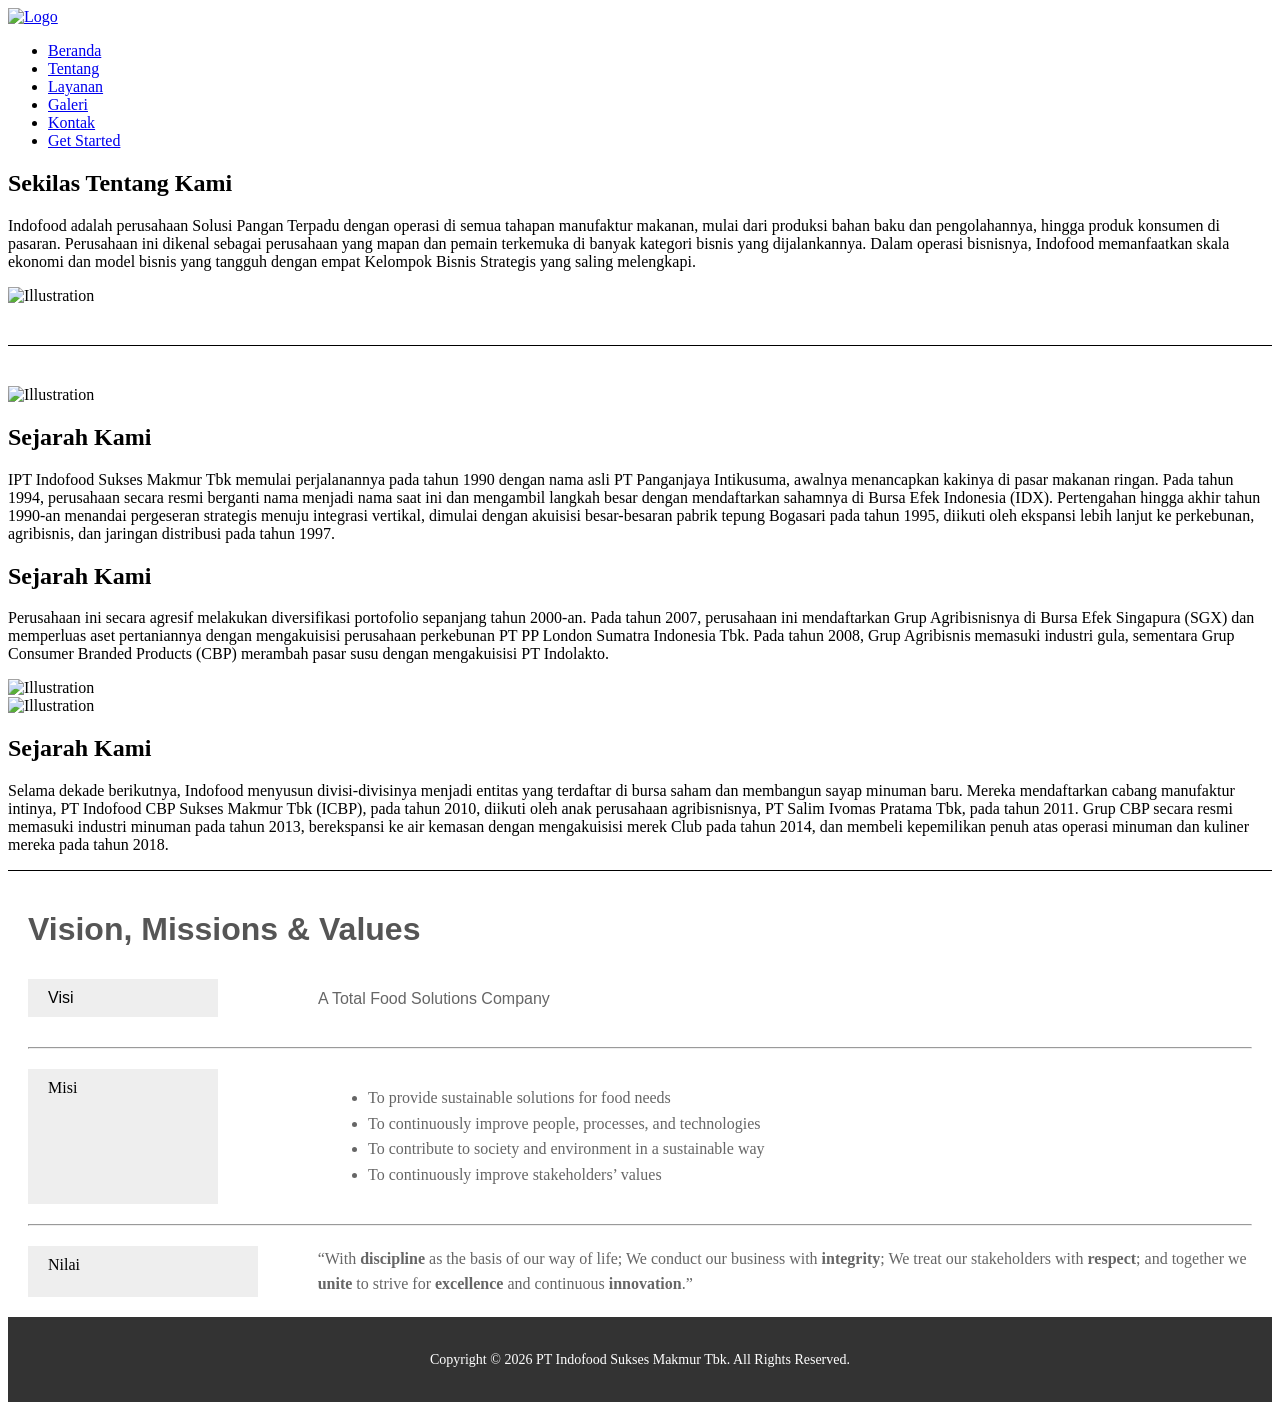
==== about.html @ 911a7c4a "Add files via upload" ====
<!DOCTYPE html>
<html lang="en">
<head>
    <meta charset="UTF-8">
    <meta name="viewport" content="width=device-width, initial-scale=1.0">
    <title>Tentang</title>
    <link rel="stylesheet" href="part2.css">
    <link rel="stylesheet" href="style.css">
    <link rel="stylesheet" href="responsive.css">
</head>
<body>
     <nav class="navbar">
        <div class="logo">
            <a href="index.html">
        <img src="Logo Indofood.png" alt="Logo"></div>
        <ul class="nav-links">
            <li><a href="index.html">Beranda</a></li>
            <li><a href="about.html">Tentang</a></li>
            <li><a href="layanan.html">Layanan</a></li>
            <li><a href="galeri.html">Galeri</a></li>
            <li><a href="kontak.html">Kontak</a></li>
            <li><a href="#" class="btn btn-blue">Get Started</a></li>
        </ul>   
    </nav>
  <section class="hero">
        <div class="hero-content">
            <h1><span>Sekilas Tentang Kami</span></h1>
            <p>Indofood adalah perusahaan Solusi Pangan Terpadu dengan operasi di semua tahapan manufaktur makanan, mulai dari produksi bahan baku dan pengolahannya, hingga produk konsumen di pasaran. Perusahaan ini dikenal sebagai perusahaan yang mapan dan pemain terkemuka di banyak kategori bisnis yang dijalankannya. Dalam operasi bisnisnya, Indofood memanfaatkan skala ekonomi dan model bisnis yang tangguh dengan empat Kelompok Bisnis Strategis yang saling melengkapi.</p> 
        </div> </div>
        <div class="hero-image2">
            <div class="placeholder-art">
               <div class="slideshow-container-2">
                    <img src="Foto Kurir.PNG" alt="Illustration" class="slide2">
            </div>
        </div>
        </div>
    </section>
    <hr style="clear: both; border: none; border-top: 1px solid #000000; margin: 40px 0; width: 100%;">
    <section class="hero"
     class="hero-image2">
            <div class="placeholder-art">
               <div class="slideshow-container-2">
                    <img src="Foto Kurir.PNG" alt="Illustration" class="slide2">
            </div>
        </div>
        <div class="hero-content">
            <h1><span>Sejarah Kami</span></h1>
            <p>IPT Indofood Sukses Makmur Tbk memulai perjalanannya pada tahun 1990 dengan nama asli PT Panganjaya Intikusuma, awalnya menancapkan kakinya di pasar makanan ringan. Pada tahun 1994, perusahaan secara resmi berganti nama menjadi nama saat ini dan mengambil langkah besar dengan mendaftarkan sahamnya di Bursa Efek Indonesia (IDX). Pertengahan hingga akhir tahun 1990-an menandai pergeseran strategis menuju integrasi vertikal, dimulai dengan akuisisi besar-besaran pabrik tepung Bogasari pada tahun 1995, diikuti oleh ekspansi lebih lanjut ke perkebunan, agribisnis, dan jaringan distribusi pada tahun 1997.</p>
        </div>
    </section>  
     <section class="hero">
        <div class="hero-content">
            <h1><span>Sejarah Kami</span></h1>
            <p>Perusahaan ini secara agresif melakukan diversifikasi portofolio sepanjang tahun 2000-an. Pada tahun 2007, perusahaan ini mendaftarkan Grup Agribisnisnya di Bursa Efek Singapura (SGX) dan memperluas aset pertaniannya dengan mengakuisisi perusahaan perkebunan PT PP London Sumatra Indonesia Tbk. Pada tahun 2008, Grup Agribisnis memasuki industri gula, sementara Grup Consumer Branded Products (CBP) merambah pasar susu dengan mengakuisisi PT Indolakto.</p> 
        </div> </div>
        <div class="hero-image2">
            <div class="placeholder-art">
               <div class="slideshow-container-2">
                    <img src="Foto Kurir.PNG" alt="Illustration" class="slide2">
            </div>
        </div>
        </div>
    </section>
    <section class="hero"
     class="hero-image2">
            <div class="placeholder-art">
               <div class="slideshow-container-2">
                    <img src="Foto Kurir.PNG" alt="Illustration" class="slide2">
            </div>
        </div>
        <div class="hero-content">
            <h1><span>Sejarah Kami</span></h1>
            <p>Selama dekade berikutnya, Indofood menyusun divisi-divisinya menjadi entitas yang terdaftar di bursa saham dan membangun sayap minuman baru. Mereka mendaftarkan cabang manufaktur intinya, PT Indofood CBP Sukses Makmur Tbk (ICBP), pada tahun 2010, diikuti oleh anak perusahaan agribisnisnya, PT Salim Ivomas Pratama Tbk, pada tahun 2011. Grup CBP secara resmi memasuki industri minuman pada tahun 2013, berekspansi ke air kemasan dengan mengakuisisi merek Club pada tahun 2014, dan membeli kepemilikan penuh atas operasi minuman dan kuliner mereka pada tahun 2018.</p>
        </div>
    </section>  
    <hr style="clear: both; border: none; border-top: 1px solid #000000; margin-top: 1px; margin-bottom: 40px; width: 100%;">
    <div style="width:100%; margin-left: 20px; font-family:Arial;">
    <h1 style="color:#555;">Vision, Missions & Values</h1>
    <div style="display:flex; align-items:center; margin-top:20px;">
        <div style="background:#eee; padding:10px 20px; width:150px;  margin-right:60px;">
            Visi
        </div>
        <div style="color:#666; margin-left: 40px; line-height:1.6;">
        <p>A Total Food Solutions Company</p>
        </div>
    </div>
    </div>
    <hr style="margin:20px;">
    <div style="display:flex;">
        <div style="background:#eee; padding:10px 20px; width:150px; margin-left: 20px; margin-right:20px;">
            Misi
        </div>
        <div>
            <ul style="color:#666; margin-left: 90px; line-height:1.6;">
                <li>To provide sustainable solutions for food needs</li>
                <li>To continuously improve people, processes, and technologies</li>
                <li>To contribute to society and environment in a sustainable way</li>
                <li>To continuously improve stakeholders’ values</li>
            </ul>
        </div>
    </div>
<hr style="margin:20px;">
    <div style="display:flex;">
        <div style="background:#eee; padding:10px 20px; width:260px; margin-left: 20px; margin-right:20px; margin-bottom:20px;">
            Nilai 
        </div>
        <div style="color:#666; line-height:1.6; margin-bottom:20px; margin-left:40px;">
            “With <b>discipline</b> as the basis of our way of life; We conduct our business with 
            <b>integrity</b>; We treat our stakeholders with <b>respect</b>; and together we 
            <b>unite</b> to strive for <b>excellence</b> and continuous <b>innovation</b>.”
        </div>
    </div>
     <footer style="background-color: #333; color: #fff; padding: 20px; text-align: center;">
    <p style="margin-top: 15px; font-size: 14px;">Copyright &copy; 2026 PT Indofood Sukses Makmur Tbk. All Rights Reserved.</p>
</footer>
</body>
</html>
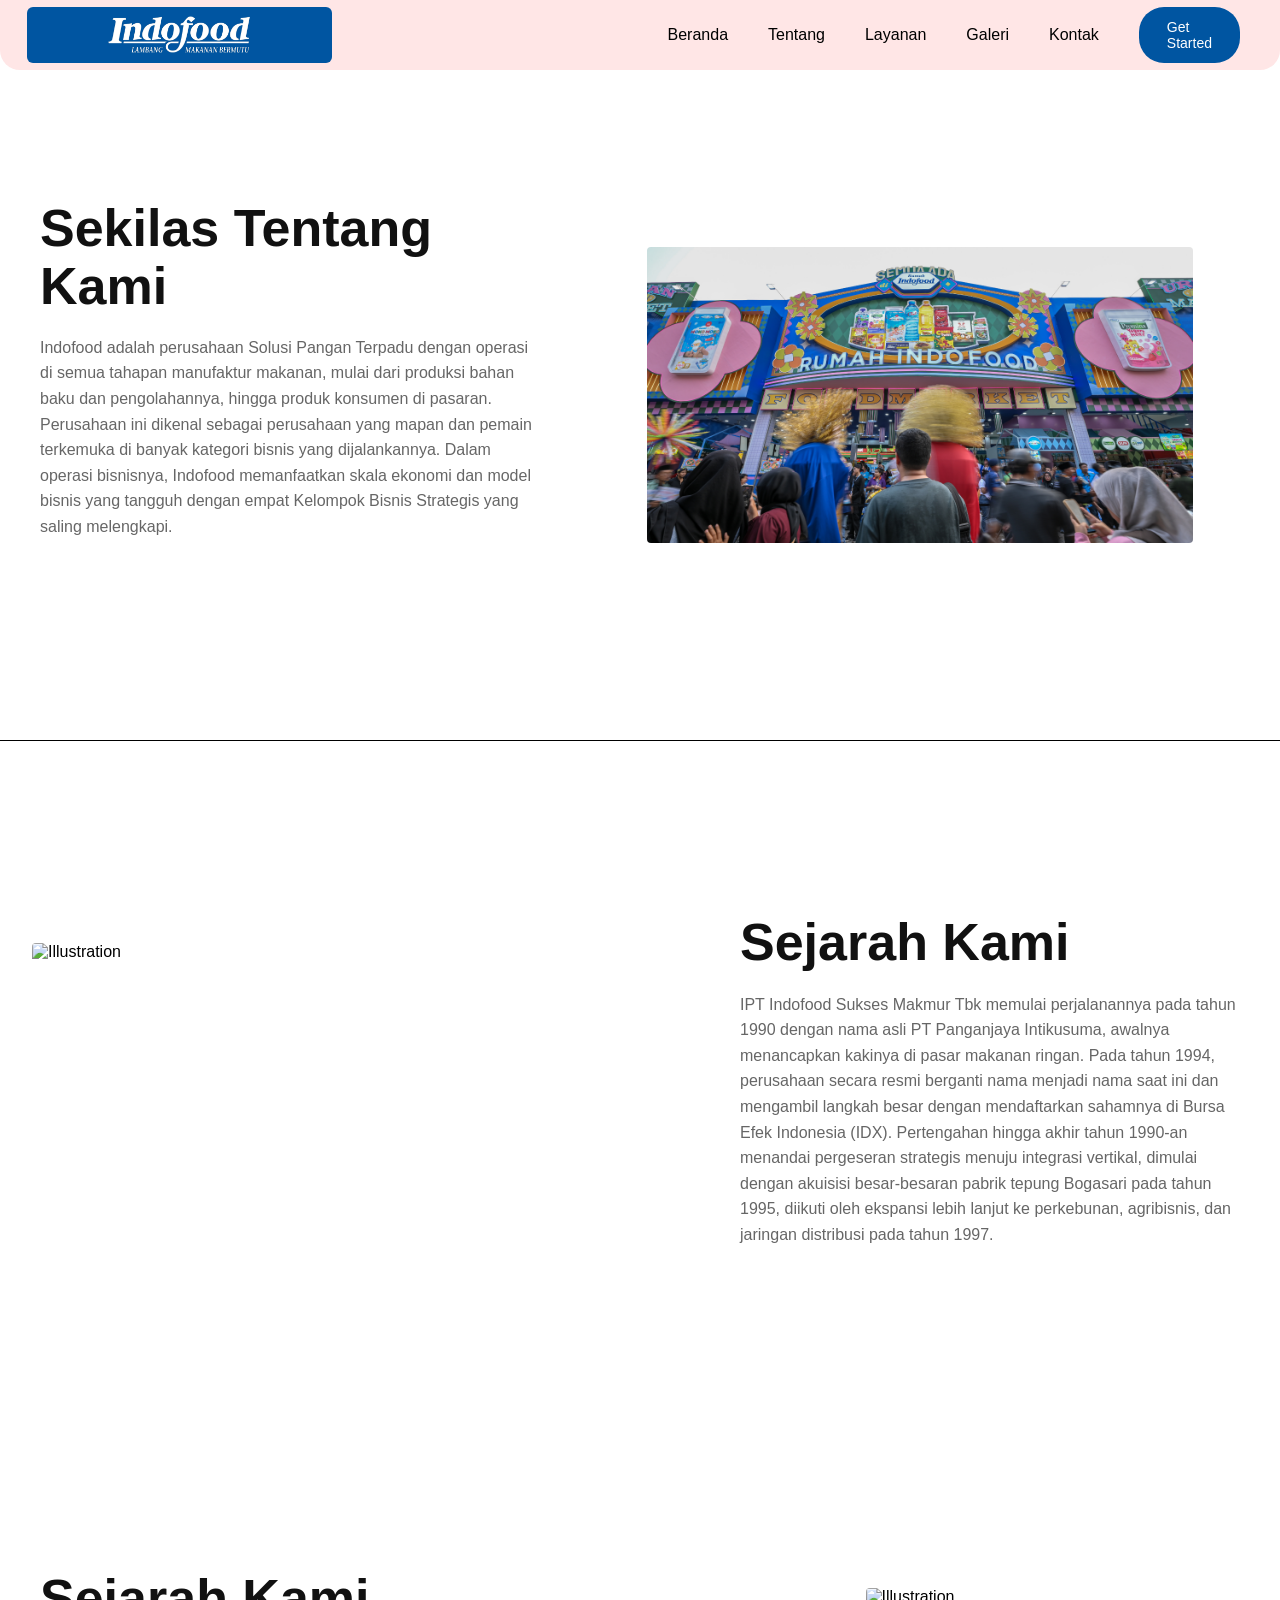
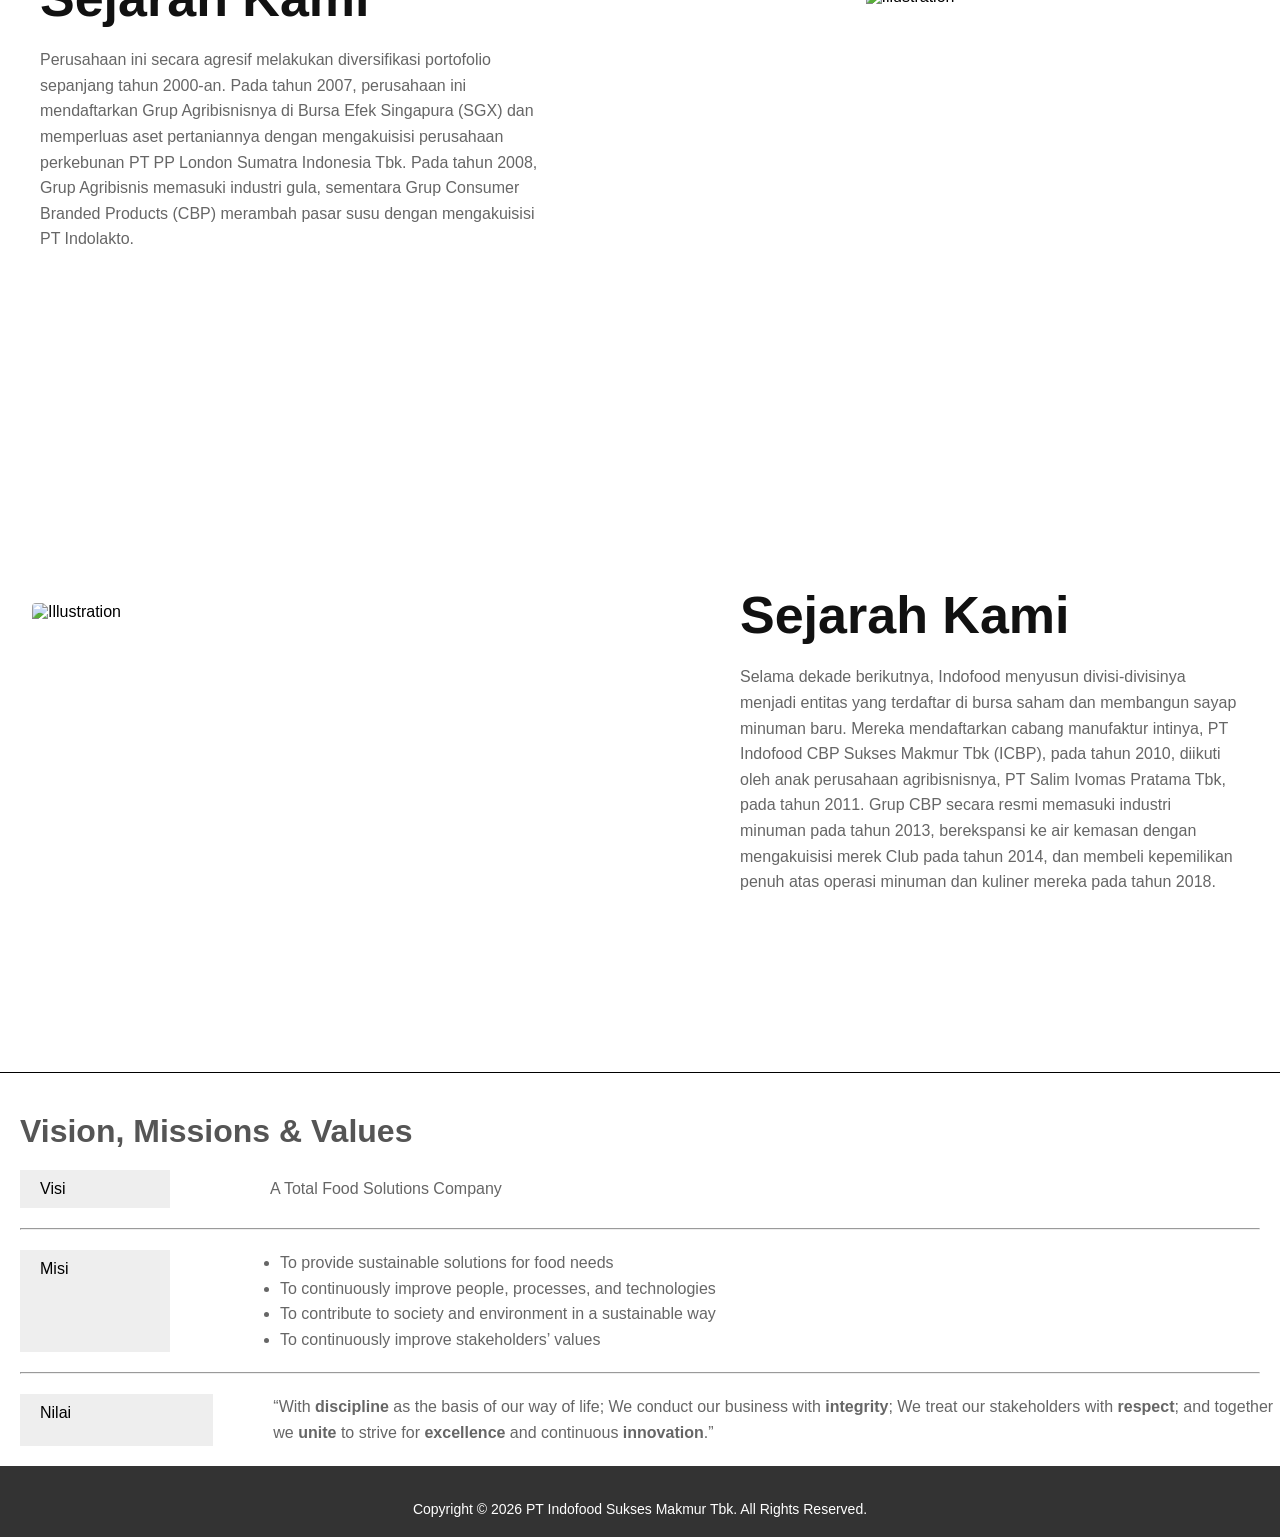
==== commit 71a7e312: "Add files via upload" ====
--- a/about.html
+++ b/about.html
@@ -19,7 +19,7 @@
             <li><a href="layanan.html">Layanan</a></li>
             <li><a href="galeri.html">Galeri</a></li>
             <li><a href="kontak.html">Kontak</a></li>
-            <li><a href="#" class="btn btn-blue">Get Started</a></li>
+            <li><a href="kontak2.html" class="btn btn-blue">Get Started</a></li>
         </ul>   
     </nav>
   <section class="hero">
@@ -30,7 +30,7 @@
         <div class="hero-image2">
             <div class="placeholder-art">
                <div class="slideshow-container-2">
-                    <img src="Foto Kurir.PNG" alt="Illustration" class="slide2">
+                    <img src="Awal.png" alt="Illustration" class="slide2">
             </div>
         </div>
         </div>
@@ -40,7 +40,7 @@
      class="hero-image2">
             <div class="placeholder-art">
                <div class="slideshow-container-2">
-                    <img src="Foto Kurir.PNG" alt="Illustration" class="slide2">
+                    <img src="Penjualan.png" alt="Illustration" class="slide2">
             </div>
         </div>
         <div class="hero-content">
@@ -56,7 +56,7 @@
         <div class="hero-image2">
             <div class="placeholder-art">
                <div class="slideshow-container-2">
-                    <img src="Foto Kurir.PNG" alt="Illustration" class="slide2">
+                    <img src="Karyawan.png" alt="Illustration" class="slide2">
             </div>
         </div>
         </div>
@@ -65,7 +65,7 @@
      class="hero-image2">
             <div class="placeholder-art">
                <div class="slideshow-container-2">
-                    <img src="Foto Kurir.PNG" alt="Illustration" class="slide2">
+                    <img src="Gedung.png" alt="Illustration" class="slide2">
             </div>
         </div>
         <div class="hero-content">
--- a/part2.css
+++ b/part2.css
@@ -0,0 +1,115 @@
+.hero-image2 {
+    flex: 1;
+    display: flex;
+    justify-content: center;
+    position: relative;
+    margin-top: 30px; 
+    margin-right: 20px; 
+}
+.slideshow-container-2 {
+    width: 100%;        
+    max-width: 700px;     
+    height: 400px;        
+    margin-top: 30px;     
+    margin-right: 20px;    
+    padding: 20px;           
+}
+.slide2 {
+    position: relative;
+    top: 0;
+    left: 0;
+    width: 100%;
+    height: 320px;
+    display:block;
+    object-fit: cover;
+    padding: 12px; 
+    border-radius: 16px; 
+}
+.grid-container {
+    display: grid;
+    grid-template-columns: repeat(3, 1fr); /* 3 equal columns */
+    gap: 20px;
+    padding: 20px;
+}
+
+.grid-item {
+    background-color: #fff;
+    border: 1px solid #ddd;
+    border-radius: 8px;
+    overflow: hidden; /* Keeps image corners rounded if the item has border-radius */
+    padding: 15px;
+}
+
+/* This targets your images and forces them to behave */
+.grid-img {
+    width: 100%;         /* Forces the image to fill the width of the grid box */
+    height: 200px;       /* Set a fixed height so all your images look uniform */
+    object-fit: cover;   /* Crops the image perfectly so it doesn't look squished or stretched */
+    display: block;
+    border-radius: 6px;  /* Optional: rounds the image corners slightly */
+}
+.grid-item h3 {
+    margin-top: 10px;
+    font-size: 18px;
+    color: #333;
+}
+.grid-item p {
+    font-size: 14px;
+    color: #666;
+    line-height: 1.5;
+}
+/* percobaan */
+/* Container holding the image and floating buttons */
+.slideshow-container-3 {
+    position: relative;
+    width: 100%;
+    max-width: 800px;       /* Adjust this to match your desired image slider width */
+    height: 400px;          /* FORCE a height so the browser leaves room for the image */
+    margin: 0 auto 40px auto; /* Centers the image slider horizontally and adds a 40px gap above the footer */
+    overflow: hidden;
+    border-radius: 16px;
+}
+
+/* Hide all images by default */
+.slide3 {
+    display: none;
+    width: 100%;
+    height: 100%;
+    object-fit: cover;
+}
+
+/* Only show the image that has the active class */
+.slide3.active {
+    display: block;
+}
+
+/* Base button styling for both side arrows */
+.slider-btn {
+    position: absolute;
+    top: 50%;
+    transform: translateY(-50%); /* Centers the buttons vertically perfectly */
+    background-color: rgba(0, 0, 0, 0.5); /* Semi-transparent dark background */
+    color: white;
+    border: none;
+    font-size: 24px;
+    padding: 12px 16px;
+    cursor: pointer;
+    border-radius: 8px;
+    transition: background-color 0.3s ease;
+    z-index: 10; /* Ensures buttons sit above the images */
+}
+
+/* Hover effect to make buttons darker */
+.slider-btn:hover {
+    background-color: rgba(0, 0, 0, 0.8);
+}
+
+/* Pin the previous button to the left edge */
+.prev-btn {
+    left: 15px;
+}
+
+/* Pin the next button to the right edge */
+.next-btn {
+    right: 15px;
+}
--- a/style.css
+++ b/style.css
@@ -0,0 +1,400 @@
+/* --- 1. The Clean Global Reset --- */
+html, body {
+    margin: 0;
+    padding: 0;
+    width: 100%;
+    font-family: neo-grotesk, sans-serif;
+    overflow-x: hidden; /* Prevents horizontal scrollbars on small screens */
+}
+
+* {
+    box-sizing: border-box;
+    margin: 0;
+    padding: 0;
+}
+
+h1, p, .hero-buttons, .card {
+
+    margin: initial; 
+}
+/* --- Reusable Buttons --- */
+.btn {
+    padding: 12px 28px;
+    border-radius: 25px;
+    font-weight: bold;
+    font-size: 14px;
+    transition: 0.3s;
+    display: inline-block;
+}
+
+.btn-blue {
+    background-color: #0055A1;
+    color: white !important;
+    text-decoration: none;
+}
+
+.btn-blue:hover {
+    background-color: #0055A1;
+}
+
+.btn-outline {
+    border: 2px solid #ccc;
+    color: #555;
+    margin-left: 15px;
+    text-decoration: none;
+}
+
+.btn-outline:hover {
+    background-color: #eee;
+}
+
+/* --- 1. Navbar Styles --- */
+.navbar {
+    display: flex;
+    justify-content: space-between;
+    align-items: center; 
+    padding: 20px 20px;
+    background-color: #ffe6e6; 
+    border-radius: 0 0 20px 20px;   
+    width: 100%;
+    height: 70px;
+}
+
+.logo {
+    height: 70px;   
+    width: 100%;     
+    display: flex; 
+ 
+}
+.logo a {
+    display: flex;
+    align-items: center;
+    text-decoration: none;
+    border-radius: 50%;
+    padding: 5px;
+}
+.logo img {
+    height: 100%;
+    width: auto;
+    border-radius: 8px;
+    padding: 2px;
+    object-fit: cover;
+}
+.nav-links {
+    display: flex;
+    list-style: none;   
+    align-items: center;
+}
+
+.nav-links li {
+    margin: 0 20px;
+}
+
+.nav-links a {
+    color: #000000;
+    font-weight: 500;
+    text-decoration: none;
+}
+
+.nav-links a:hover {
+    color: #0046ff;
+}
+
+/* --- 2. Hero Section Styles --- */
+.hero {
+    display: flex;
+    align-items: center;
+    justify-content: space-between;
+    padding: 60px 0;
+    min-height: 70vh;
+}
+
+.hero-content {
+    flex: 1;
+    max-width: 500px;
+    margin-left: 40px;
+    margin-right: 40px;
+}
+
+.hero-content h1 {
+    font-size: 52px;
+    font-weight: 800;
+    line-height: 1.1;
+    color: #111;
+    margin-bottom: 20px;
+}
+
+.hero-content p {
+    color: #666;
+    font-size: 16px;
+    line-height: 1.6;
+    margin-bottom: 30px;
+}
+
+.hero-image {
+    flex: 1;
+    display: flex;
+    justify-content: center;
+    position: relative;
+    margin-top: 30px; /* Adds space above the image if you want to push it down */
+    margin-right: 20px; /* Adds space to the right of the image if you want to pull it left */    
+    transition: transform 1s; /* Smooth hover effect */
+}
+.hero-buttons {
+    display: flex;
+    gap: 15px;
+    /* overflow: hidden;  <-- REMOVE OR DELETE THIS LINE IF IT EXISTS */
+}
+.slideshow-container {
+    width: 100%;          /* Forces the image to responsive-scale to its container */
+    max-width: 500px;     /* CHANGE THIS: Controls the maximum width/size of your image */
+    height: 300px;         /* Keeps the aspect ratio perfect so it doesn't warp */
+    margin-top: 30px;     /* CHANGE THIS: Adds space above the image if you want to push it down */
+    margin-right: 20px;   /* CHANGE THIS: Adds space to the right of the image if you want to pull it left */
+    transition: transform 1s; /* Smooth hover effect */
+    padding: 20px;           /* Ensures no extra space around the image */
+}
+.slide {
+    position: absolute;
+    top: 0;
+    left: 0;
+    width: 100%;
+    height: 300px;
+    opacity: 0;
+    display:block;
+    object-fit: cover; /* Ensures the image covers the container without distortion */
+    padding: 12px; 
+    
+    
+    border-radius: 16px; 
+
+    /* Keep your premium hover transition intact! */
+    transition: transform 0.6s cubic-bezier(0.25, 1, 0.5, 1); 
+    will-change: transform;
+    animation: autoSlide 12s infinite ease-in-out;
+    
+    transition: transform 0.6s cubic-bezier(0.25, 1, 0.5, 1), opacity 0.3s;
+}
+
+.slide:hover {
+    /* 3. INCREASE THE ZOOM SLIGHTLY (1.01 is too small to notice, 1.05 is perfect) */
+    transform: scale(1.05); 
+    cursor: pointer;
+}
+
+/* 3. Staggering the start time for each image so they don't slide at once */
+.slide:nth-child(1) {
+    animation-delay: 0s;
+}
+.slide:nth-child(2) {
+    animation-delay: 4s; /* Starts 4 seconds in */
+}
+.slide:nth-child(3) {
+    animation-delay: 8s; /* Starts 8 seconds in */
+}
+
+/* 4. THE ANIMATION TIMELINE MATH */
+@keyframes autoSlide {
+    0% { 
+        opacity: 0; 
+        pointer-events: none; /* Invisible to mouse */
+    }
+    5% { 
+        opacity: 1; 
+        pointer-events: auto; /* Clickable/Hoverable when visible! */
+    }    
+    33% { 
+        opacity: 1; 
+        pointer-events: auto; 
+    }   
+    38% { 
+        opacity: 0; 
+        pointer-events: none; /* Becomes invisible to mouse again */
+    }   
+    100% { 
+        opacity: 0; 
+        pointer-events: none; 
+    }  
+}
+/* Background blob style for the illustration */
+.circle-gradient {
+    position: absolute;
+    width: 200px;
+    height: 200px;
+    background: linear-gradient(135deg, #2b57ff, #a855f7);
+    border-radius: 50%;
+    z-index: -1;
+    top: -20px;
+    filter: blur(1px);
+}
+
+/* --- 3. Features Cards Styles --- */
+.features {
+    display: flex;
+    justify-content: space-between;
+    gap: 20px;
+    margin-top: -30px; /* Pulls cards up slightly over the layout */
+    padding-bottom: 50px;
+}
+
+.card {
+    background: white;
+    flex: 1;
+    padding: 30px 20px;
+    border-radius: 15px;
+    text-align: center;
+    margin-right: 40px;
+    margin-left: 40px;
+    box-shadow: 0 10px 30px rgba(0, 0, 0, 0.05);
+    transition: transform 0.3s;
+}
+
+.card:hover {
+    transform: translateY(-5px);    
+}
+
+.card img {
+    width: 100px;
+    height: 80px;
+    margin-bottom: 15px;
+}
+
+.card h3 {
+    font-size: 16px;
+    color: #222;
+    font-weight: 600;
+}
+/* 1. The wrapper container */
+.interactive-trigger {
+    display: inline-block;
+    position: relative; /* <-- MAKE SURE THIS IS HERE! */
+    visibility: visible !important;
+    overflow: visible !important;
+}
+/* 2. Style your floating card (Hidden by default) */
+.hover-card {
+    position: absolute;
+    top: 100%; 
+    left: 50%;
+    transform: translateX(-50%) translateY(15px); 
+    
+    width: 280px;
+    background: white;
+    padding: 20px;
+    border-radius: 12px;
+    box-shadow: 0 10px 30px rgba(0, 0, 0, 0.15);
+    text-align: center;
+    
+    opacity: 0;
+    pointer-events: none; 
+    
+    transition: opacity 0.4s ease, transform 0.4s cubic-bezier(0.25, 1, 0.5, 1);
+    z-index: 99; 
+}
+.hover-card.icon { font-size: 30px; margin-bottom: 8px; }
+.hover-card h3 { font-size: 16px; color: #222; margin-bottom: 5px; }
+.hover-card p { font-size: 13px; color: #666; line-height: 1.4; }
+
+.interactive-trigger:hover .hover-card {
+    opacity: 1;
+    pointer-events: auto;
+    transform: translateX(-50%) translateY(5px); 
+}
+/* 1. Prepare the main card to hold an absolute floating panel */
+.card {
+    position: relative; /* Acts as the anchor boundary */
+    overflow: hidden;   /* Keeps the hidden panel from showing outside the rounded corners */
+    
+    background: white;
+    flex: 1;
+    padding: 30px 20px;
+    border-radius: 15px;
+    text-align: center;
+    margin: 0 10px;
+    box-shadow: 0 10px 30px rgba(0, 0, 0, 0.05);
+    transition: transform 0.3s ease, box-shadow 0.3s ease;
+}
+
+/* 2. Style the Hidden Hover Panel */
+.card-hover-panel {
+    position: absolute;
+    bottom: 0;
+    left: 0;
+    width: 100%;
+    height: 100%; /* Covers the entire box */
+    background: rgba(255, 255, 255, 0.98); /* Clean white background */
+    padding: 25px 20px;
+    
+    display: flex;
+    flex-direction: column;
+    justify-content: center;
+    align-items: center;
+    gap: 10px;
+    
+    /* Hide it completely by default and push it down slightly */
+    opacity: 0;
+    transform: translateY(20px);
+    pointer-events: none;
+    
+    /* Smooth transition slide */
+    transition: opacity 0.3s ease, transform 0.4s cubic-bezier(0.25, 1, 0.5, 1);
+}
+
+/* 3. Panel Typography Styles */
+.card-hover-panel h4 { font-size: 16px; color: #0055A1; font-weight: 600; }
+.card-hover-panel p { font-size: 13px; color: #666; line-height: 1.4; }
+.card-link { font-size: 13px; color: #0055A1; font-weight: 600; text-decoration: none; }
+
+/* 4. THE HOVER TRIGGER: Slide up and reveal the details! */
+.card:hover .card-hover-panel {
+    opacity: 1;
+    transform: translateY(0); /* Snaps perfectly over the original image */
+    pointer-events: auto;
+}
+
+/* Optional: Make the outer box pop slightly on hover too */
+.card:hover {
+    transform: translateY(-5px);
+    box-shadow: 0 15px 35px rgba(0, 0, 0, 0.1);
+}
+.card-hover-panel {
+    position: absolute;
+    bottom: 0;
+    left: 0;
+    width: 100%;
+    height: 100%; /* Covers the entire box */
+    background: rgba(255, 255, 255, 0.98); /* Clean white background */
+    padding: 25px 20px;
+    
+    display: flex;
+    flex-direction: column;
+    justify-content: center;
+    align-items: center;
+    gap: 10px;
+    
+    /* Hide it completely by default and push it down slightly */
+    opacity: 0;
+    transform: translateY(20px);
+    pointer-events: none;
+    
+    /* Smooth transition slide */
+    transition: opacity 0.3s ease, transform 0.4s cubic-bezier(0.25, 1, 0.5, 1);
+}
+
+/* 3. Panel Typography Styles */
+.card-hover-panel h4 { font-size: 16px; color: #0055A1; font-weight: 600; }
+.card-hover-panel p { font-size: 13px; color: #666; line-height: 1.4; }
+.card-link { font-size: 13px; color: #0055A1; font-weight: 600; text-decoration: none; }
+
+/* 4. THE HOVER TRIGGER: Slide up and reveal the details! */
+.card:hover .card-hover-panel {
+    opacity: 1;
+    transform: translateY(0); /* Snaps perfectly over the original image */
+    pointer-events: auto;
+}
+
+/* Optional: Make the outer box pop slightly on hover too */
+.card:hover {
+    transform: translateY(-5px);
+    box-shadow: 0 15px 35px rgba(0, 0, 0, 0.1);
+}
--- a/responsive.css
+++ b/responsive.css
@@ -0,0 +1,39 @@
+/* ==========================================================================
+   1. TABLET LAYOUT (Screens smaller than 1024px wide)
+   ========================================================================== */
+@media (max-width: 1024px) {
+    /* Shrink huge desktop padding so content doesn't get squeezed */
+    .hero {
+        padding: 60px 5%;
+    }
+    
+    /* Make your main 4 cards drop into a comfortable 2x2 grid matrix */
+    .card-container {
+        display: grid;
+        grid-template-columns: repeat(2, 1fr);
+        gap: 20px;
+    }
+}
+
+/* ==========================================================================
+   2. MOBILE PHONE LAYOUT (Screens smaller than 768px wide)
+   ========================================================================== */
+@media (max-width: 768px) {
+    /* Stack your hero buttons vertically if they run out of horizontal space */
+    .hero-buttons {
+        display: flex;
+        flex-direction: column;
+        width: 100%;
+        gap: 15px;
+    }
+    
+    /* Force your cards into a single, vertical column so users can just scroll down */
+    .card-container {
+        grid-template-columns: 1fr;
+    }
+    
+    /* Slightly decrease font sizes so headings don't wrap awkwardly */
+    h1 {
+        font-size: 28px;
+    }
+}
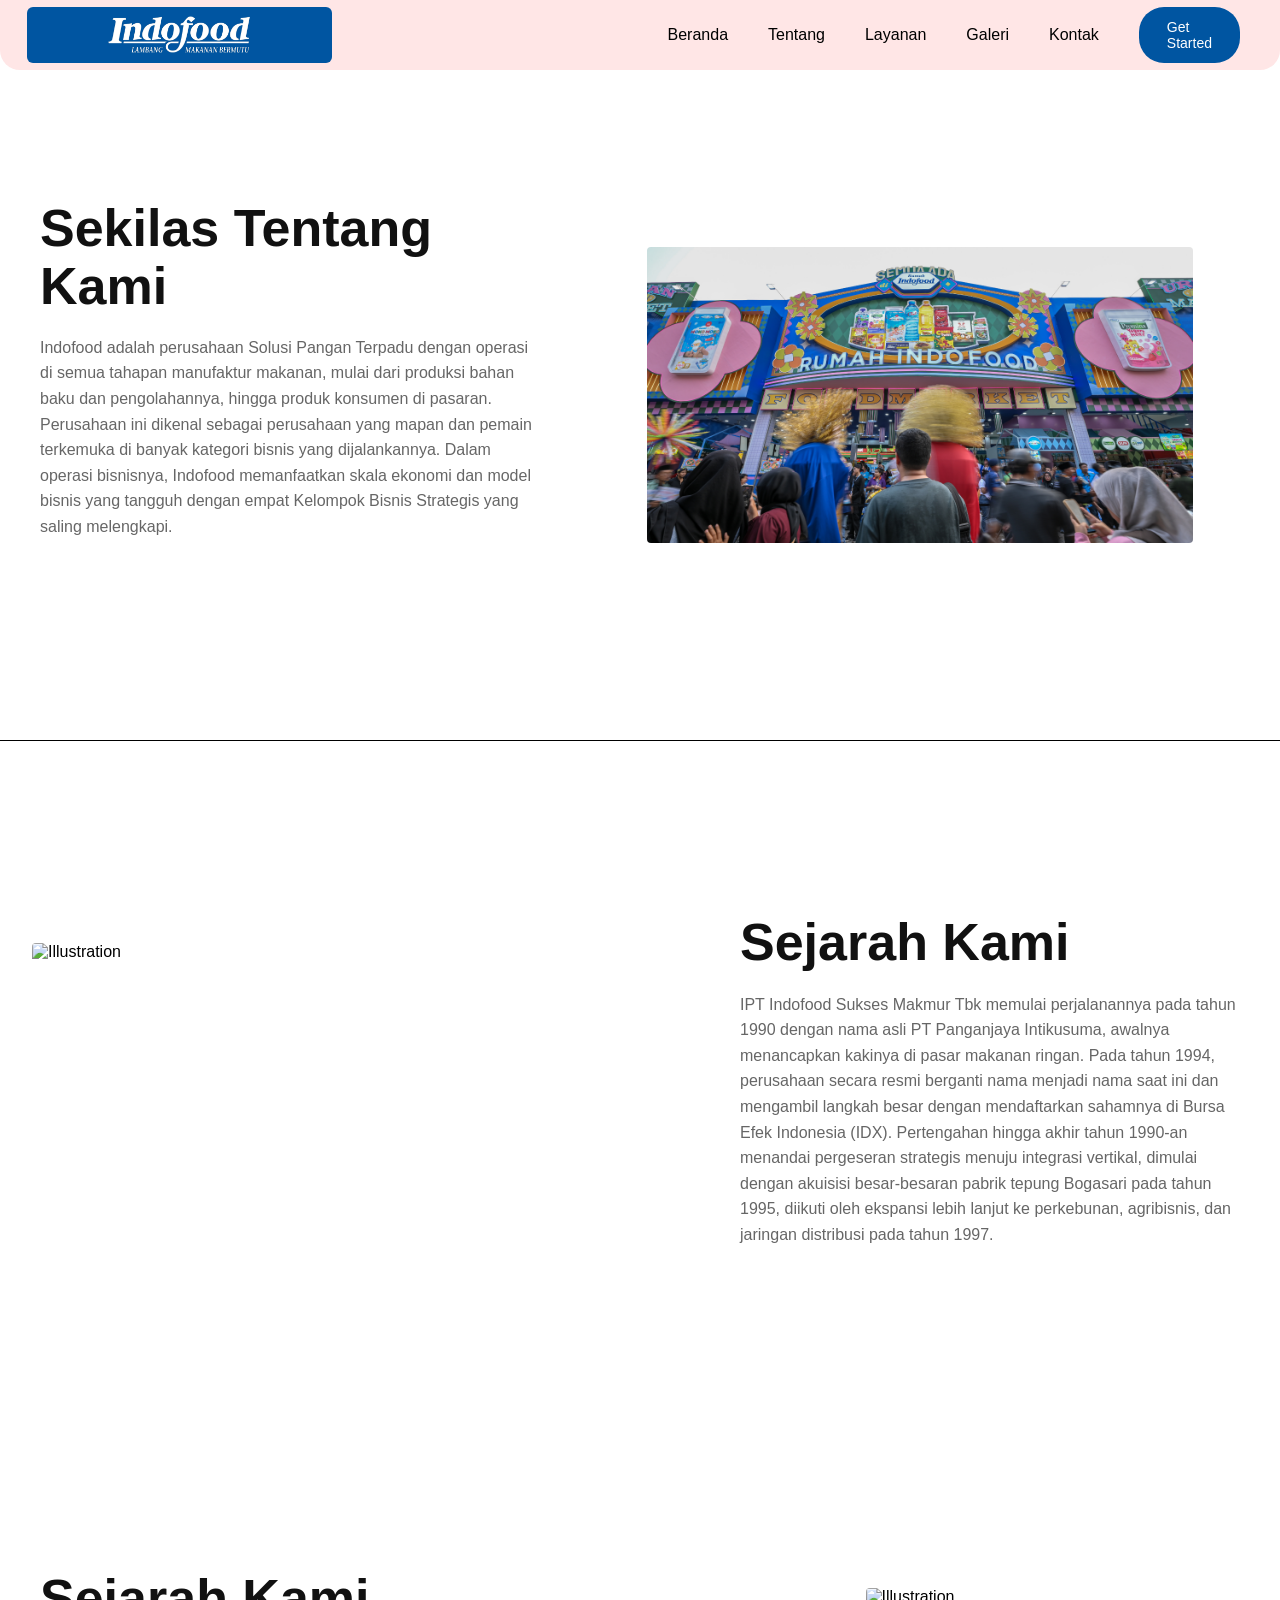
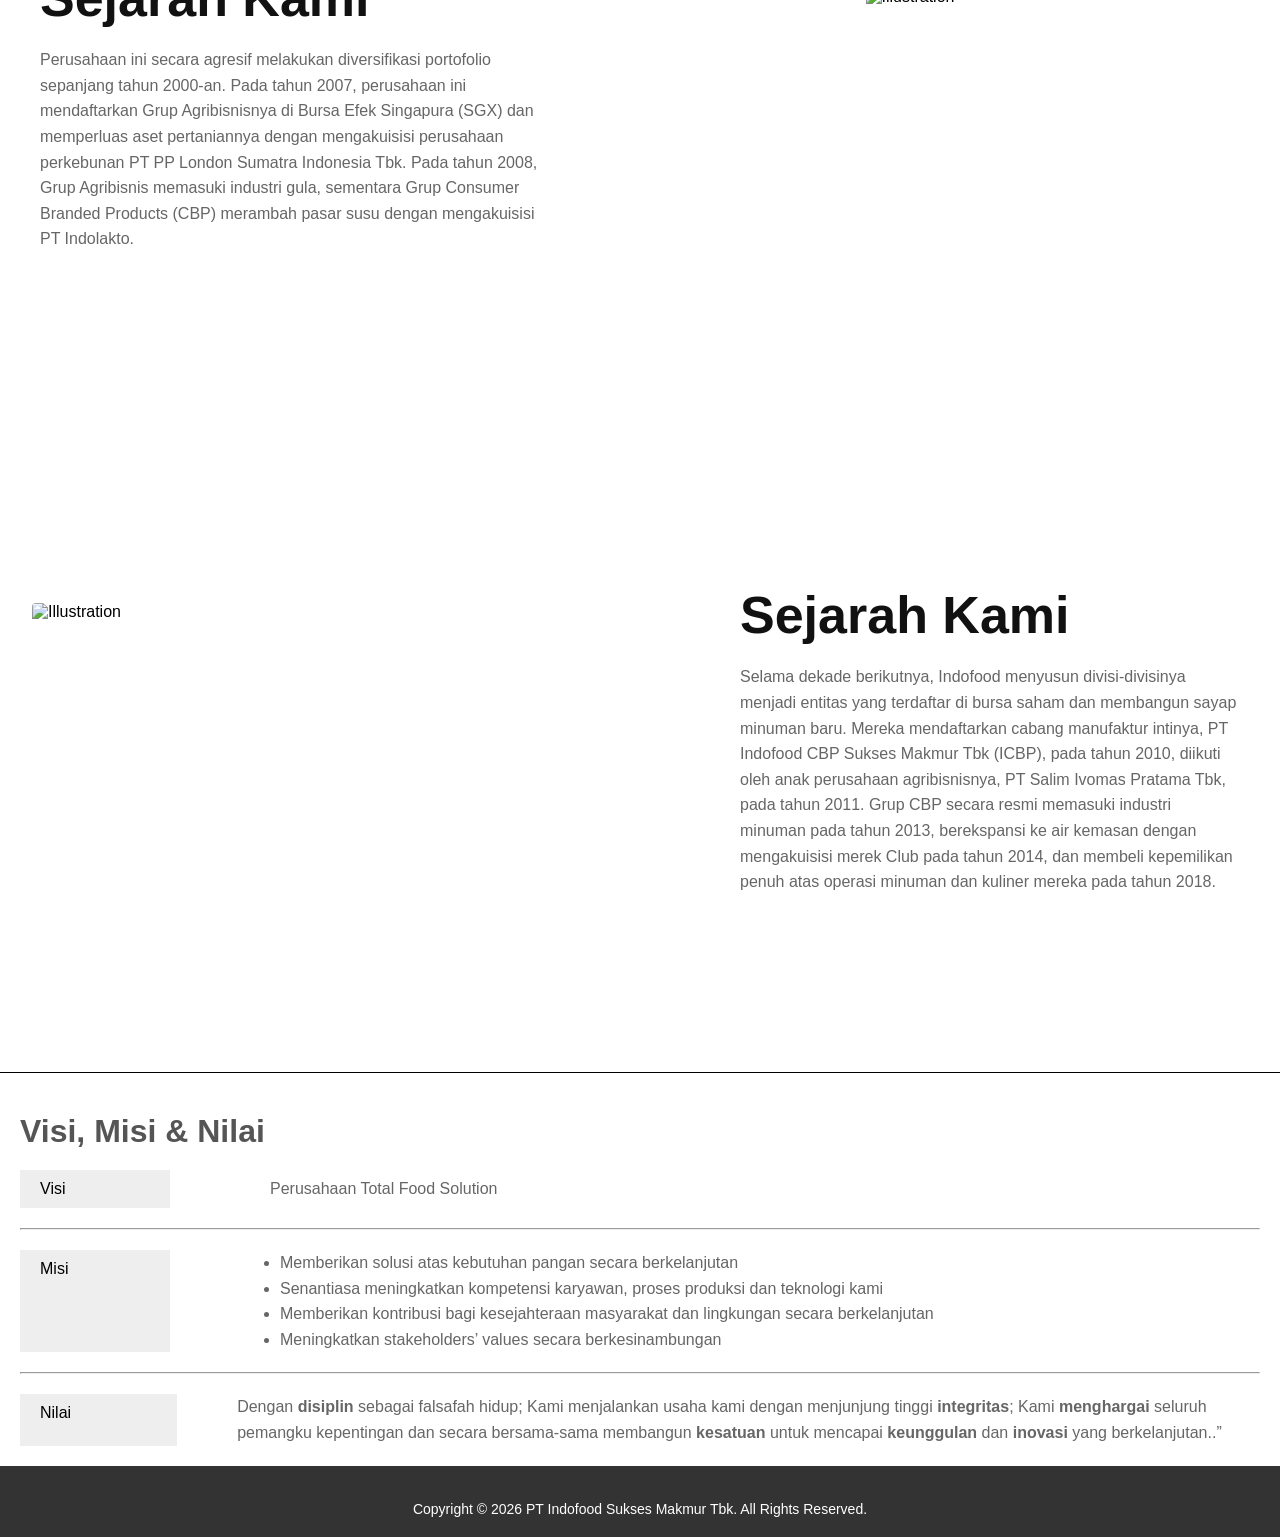
==== commit d12f88ad: "Update about.html" ====
--- a/about.html
+++ b/about.html
@@ -6,7 +6,7 @@
     <title>Tentang</title>
     <link rel="stylesheet" href="part2.css">
     <link rel="stylesheet" href="style.css">
-    <link rel="stylesheet" href="responsive.css">
+    <link rel="stylesheet" href="responsive.css?v=1">
 </head>
 <body>
      <nav class="navbar">
@@ -75,13 +75,13 @@
     </section>  
     <hr style="clear: both; border: none; border-top: 1px solid #000000; margin-top: 1px; margin-bottom: 40px; width: 100%;">
     <div style="width:100%; margin-left: 20px; font-family:Arial;">
-    <h1 style="color:#555;">Vision, Missions & Values</h1>
+    <h1 style="color:#555;">Visi, Misi & Nilai</h1>
     <div style="display:flex; align-items:center; margin-top:20px;">
         <div style="background:#eee; padding:10px 20px; width:150px;  margin-right:60px;">
             Visi
         </div>
         <div style="color:#666; margin-left: 40px; line-height:1.6;">
-        <p>A Total Food Solutions Company</p>
+        <p>Perusahaan Total Food Solution</p>
         </div>
     </div>
     </div>
@@ -92,10 +92,10 @@
         </div>
         <div>
             <ul style="color:#666; margin-left: 90px; line-height:1.6;">
-                <li>To provide sustainable solutions for food needs</li>
-                <li>To continuously improve people, processes, and technologies</li>
-                <li>To contribute to society and environment in a sustainable way</li>
-                <li>To continuously improve stakeholders’ values</li>
+                <li>Memberikan solusi atas kebutuhan pangan secara berkelanjutan</li>
+                <li>Senantiasa meningkatkan kompetensi karyawan, proses produksi dan teknologi kami</li>
+                <li>Memberikan kontribusi bagi kesejahteraan masyarakat dan lingkungan secara berkelanjutan</li>
+                <li>Meningkatkan stakeholders’ values secara berkesinambungan</li>
             </ul>
         </div>
     </div>
@@ -105,13 +105,11 @@
             Nilai 
         </div>
         <div style="color:#666; line-height:1.6; margin-bottom:20px; margin-left:40px;">
-            “With <b>discipline</b> as the basis of our way of life; We conduct our business with 
-            <b>integrity</b>; We treat our stakeholders with <b>respect</b>; and together we 
-            <b>unite</b> to strive for <b>excellence</b> and continuous <b>innovation</b>.”
+            Dengan <b>disiplin</b> sebagai falsafah hidup; Kami menjalankan usaha kami dengan menjunjung tinggi <b>integritas</B>; Kami <b>menghargai</b> seluruh pemangku kepentingan dan secara bersama-sama membangun <b>kesatuan</b> untuk mencapai <b>keunggulan</b> dan <b>inovasi</b> yang berkelanjutan..”
         </div>
     </div>
      <footer style="background-color: #333; color: #fff; padding: 20px; text-align: center;">
     <p style="margin-top: 15px; font-size: 14px;">Copyright &copy; 2026 PT Indofood Sukses Makmur Tbk. All Rights Reserved.</p>
 </footer>
 </body>
-</html>+</html>
--- a/responsive.css
+++ b/responsive.css
@@ -1,39 +1,150 @@
 /* ==========================================================================
-   1. TABLET LAYOUT (Screens smaller than 1024px wide)
+   TATA LETAK MOBILE & TABLET (Maksimal Lebar 768px)
    ========================================================================== */
-@media (max-width: 1024px) {
-    /* Shrink huge desktop padding so content doesn't get squeezed */
+@media (max-width: 768px) {
+    /* --- Navbar Mobile (Mencegah teks menu meluap keluar layar) --- */
+    .navbar {
+        height: auto !important;
+        flex-direction: column !important; /* Menumpuk logo di atas dan menu di bawah */
+        padding: 15px 10px !important;
+        border-radius: 0 0 15px 15px !important;
+    }
+
+    .logo {
+        justify-content: center !important;
+        height: 45px !important;
+        margin-bottom: 12px !important;
+        width: auto !important;
+    }
+
+    .nav-links {
+        justify-content: center !important;
+        gap: 10px !important;
+        flex-wrap: wrap !important; /* Memaksa link turun otomatis jika layar sempit */
+        width: 100% !important;
+    }
+
+    .nav-links li {
+        margin: 4px 6px !important;
+    }
+
+    .nav-links a {
+        font-size: 14px !important;
+    }
+
+    .btn {
+        padding: 8px 16px !important;
+        font-size: 13px !important;
+    }
+
+    /* --- Hero Section Mobile --- */
     .hero {
-        padding: 60px 5%;
+        flex-direction: column !important;
+        text-align: center !important;
+        padding: 40px 20px !important;
+        min-height: auto !important;
+    }
+
+    .hero-content {
+        max-width: 100% !important;
+        margin: 0 0 30px 0 !important;
+    }
+
+    .hero-content h1 {
+        font-size: 30px !important; /* Pas untuk ukuran lebar 509px */
+        line-height: 1.2 !important;
+        word-wrap: break-word !important;
+    }
+
+    .hero-content p {
+        font-size: 14px !important;
+        padding: 0 !important;
+    }
+
+    .hero-buttons {
+        justify-content: center !important;
+    }
+
+    .hero-image, .hero-image2 {
+        margin: 20px 0 0 0 !important;
+        width: 100% !important;
+    }
+
+    .slideshow-container, .slideshow-container-2, .slideshow-container-3 {
+        height: 250px !important;
+        margin: 0 auto !important;
+    }
+
+    /* --- Kartu Fitur Menjadi Satu Kolom Penuh --- */
+    .features {
+        flex-direction: column !important;
+        align-items: center !important;
+        gap: 20px !important;
+        margin-top: 30px !important;
+        padding: 0 20px !important;
+    }
+
+    .card {
+        width: 100% !important;
+        max-width: 360px !important;
+        margin: 0 auto !important;
+    }
+
+    /* --- Grid Layanan Menjadi Satu Kolom Penuh --- */
+    .grid-container {
+        grid-template-columns: 1fr !important;
+        padding: 10px !important;
     }
     
-    /* Make your main 4 cards drop into a comfortable 2x2 grid matrix */
-    .card-container {
-        display: grid;
-        grid-template-columns: repeat(2, 1fr);
-        gap: 20px;
+    .grid-img {
+        height: 180px !important;
+    }
+
+    /* --- Pembersihan Elemen Kontak & Halaman Tentang --- */
+    .contact-container {
+        flex-direction: column !important;
+        gap: 30px !important;
+    }
+
+    div[style*="display:flex"], div[style*="display: flex"] {
+        flex-direction: column !important;
+        align-items: center !important;
+    }
+
+    div[style*="width:150px"], div[style*="width:260px"] {
+        width: 100% !important;
+        margin: 0 0 10px 0 !important;
+        text-align: center !important;
+    }
+
+    ul[style*="margin-left: 90px"], div[style*="margin-left:40px"], div[style*="margin-left: 20px"] {
+        margin-left: 0 !important;
+        text-align: center !important;
+       
+        padding: 0 !important;
     }
 }
-
 /* ==========================================================================
-   2. MOBILE PHONE LAYOUT (Screens smaller than 768px wide)
+   TATA LETAK LAPTOP KECIL / MEDIUM (Lebar 769px sampai 1200px)
    ========================================================================== */
-@media (max-width: 768px) {
-    /* Stack your hero buttons vertically if they run out of horizontal space */
-    .hero-buttons {
-        display: flex;
-        flex-direction: column;
-        width: 100%;
-        gap: 15px;
+@media (min-width: 769px) and (max-width: 1200px) {
+    .navbar {
+        padding: 15px 30px !important; /* Memberikan ruang ekstra di sisi samping */
     }
     
-    /* Force your cards into a single, vertical column so users can just scroll down */
-    .card-container {
-        grid-template-columns: 1fr;
+    .nav-links li {
+        margin: 0 12px !important; /* Merapatkan jarak antar menu agar pas di laptop kecil */
     }
     
-    /* Slightly decrease font sizes so headings don't wrap awkwardly */
-    h1 {
-        font-size: 28px;
+    .nav-links a {
+        font-size: 14px !important; /* Sedikit memperkecil teks menu */
     }
-}+
+    .hero-content h1 {
+        font-size: 42px !important; /* Mengurangi font hero desktop agar tidak kebesaran */
+    }
+    
+    .card {
+        margin: 0 15px !important; /* Menyetel margin luar kartu agar seimbang */
+    }
+}
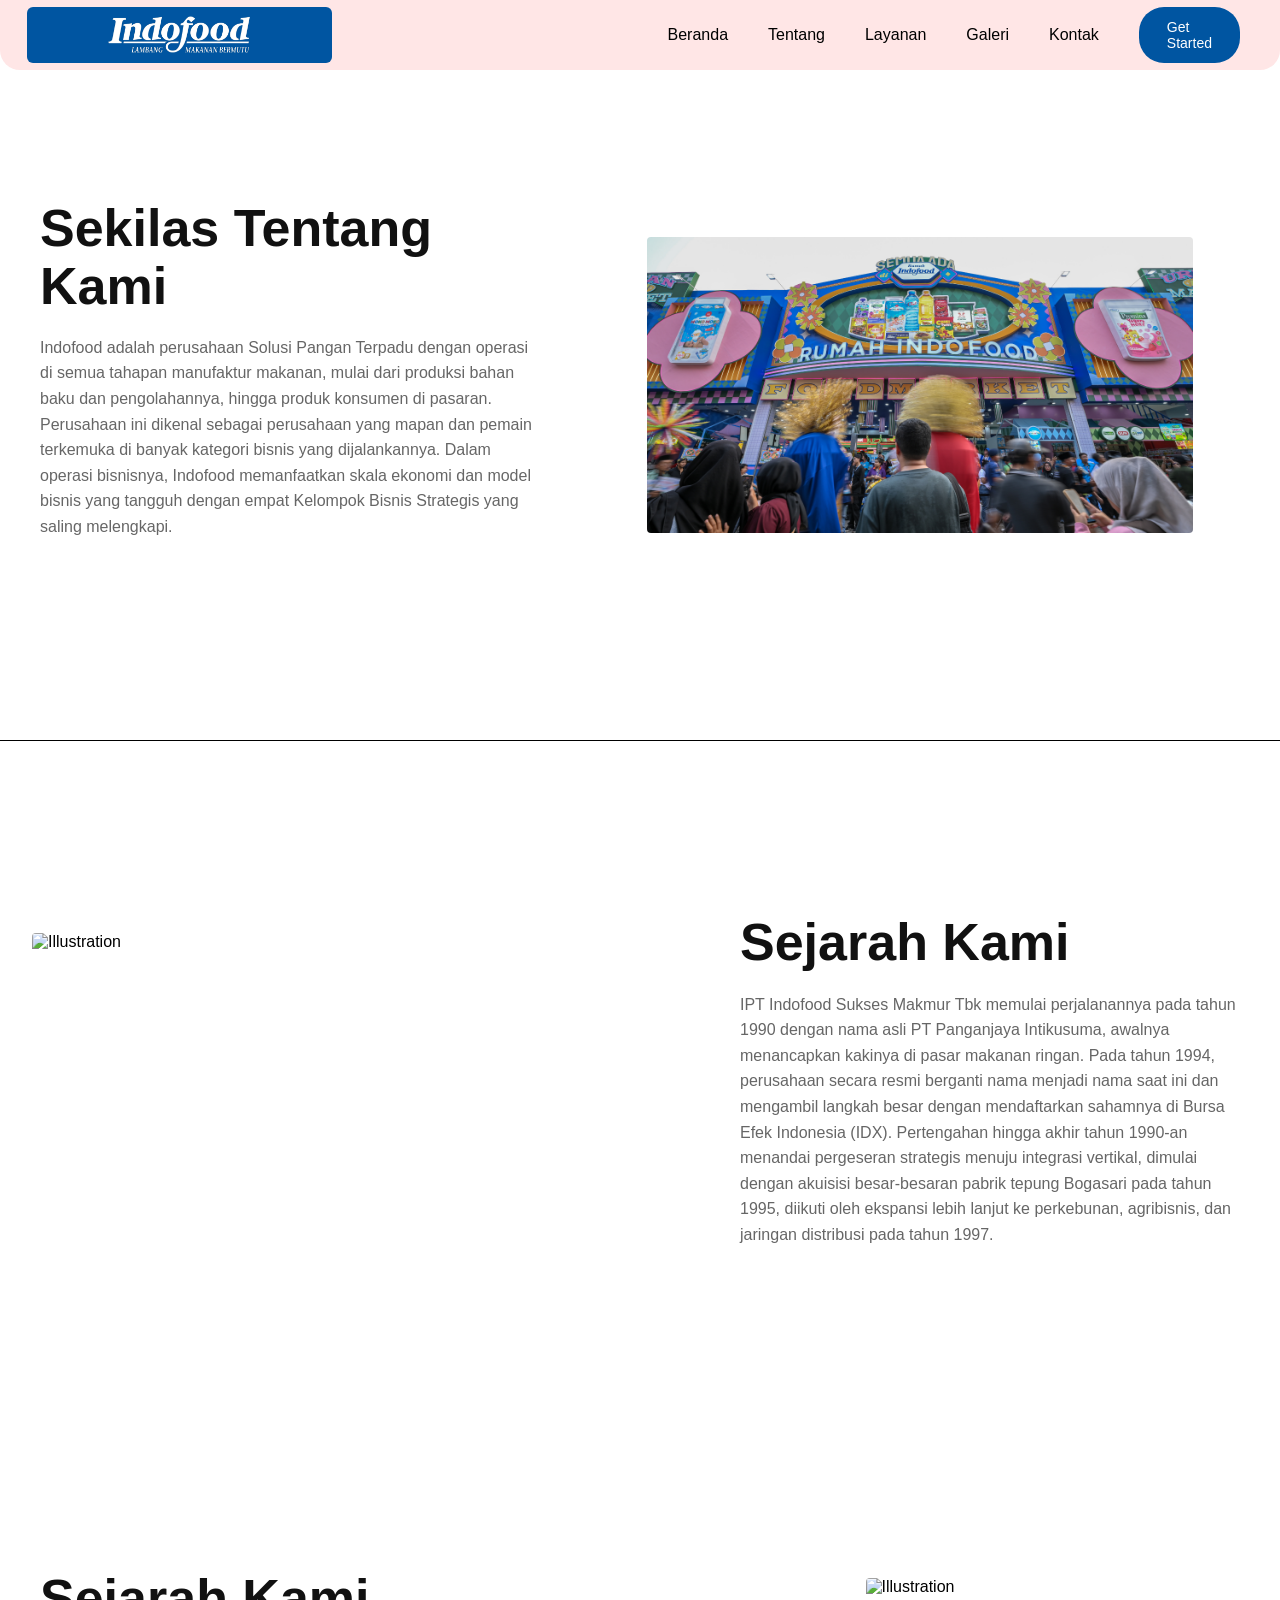
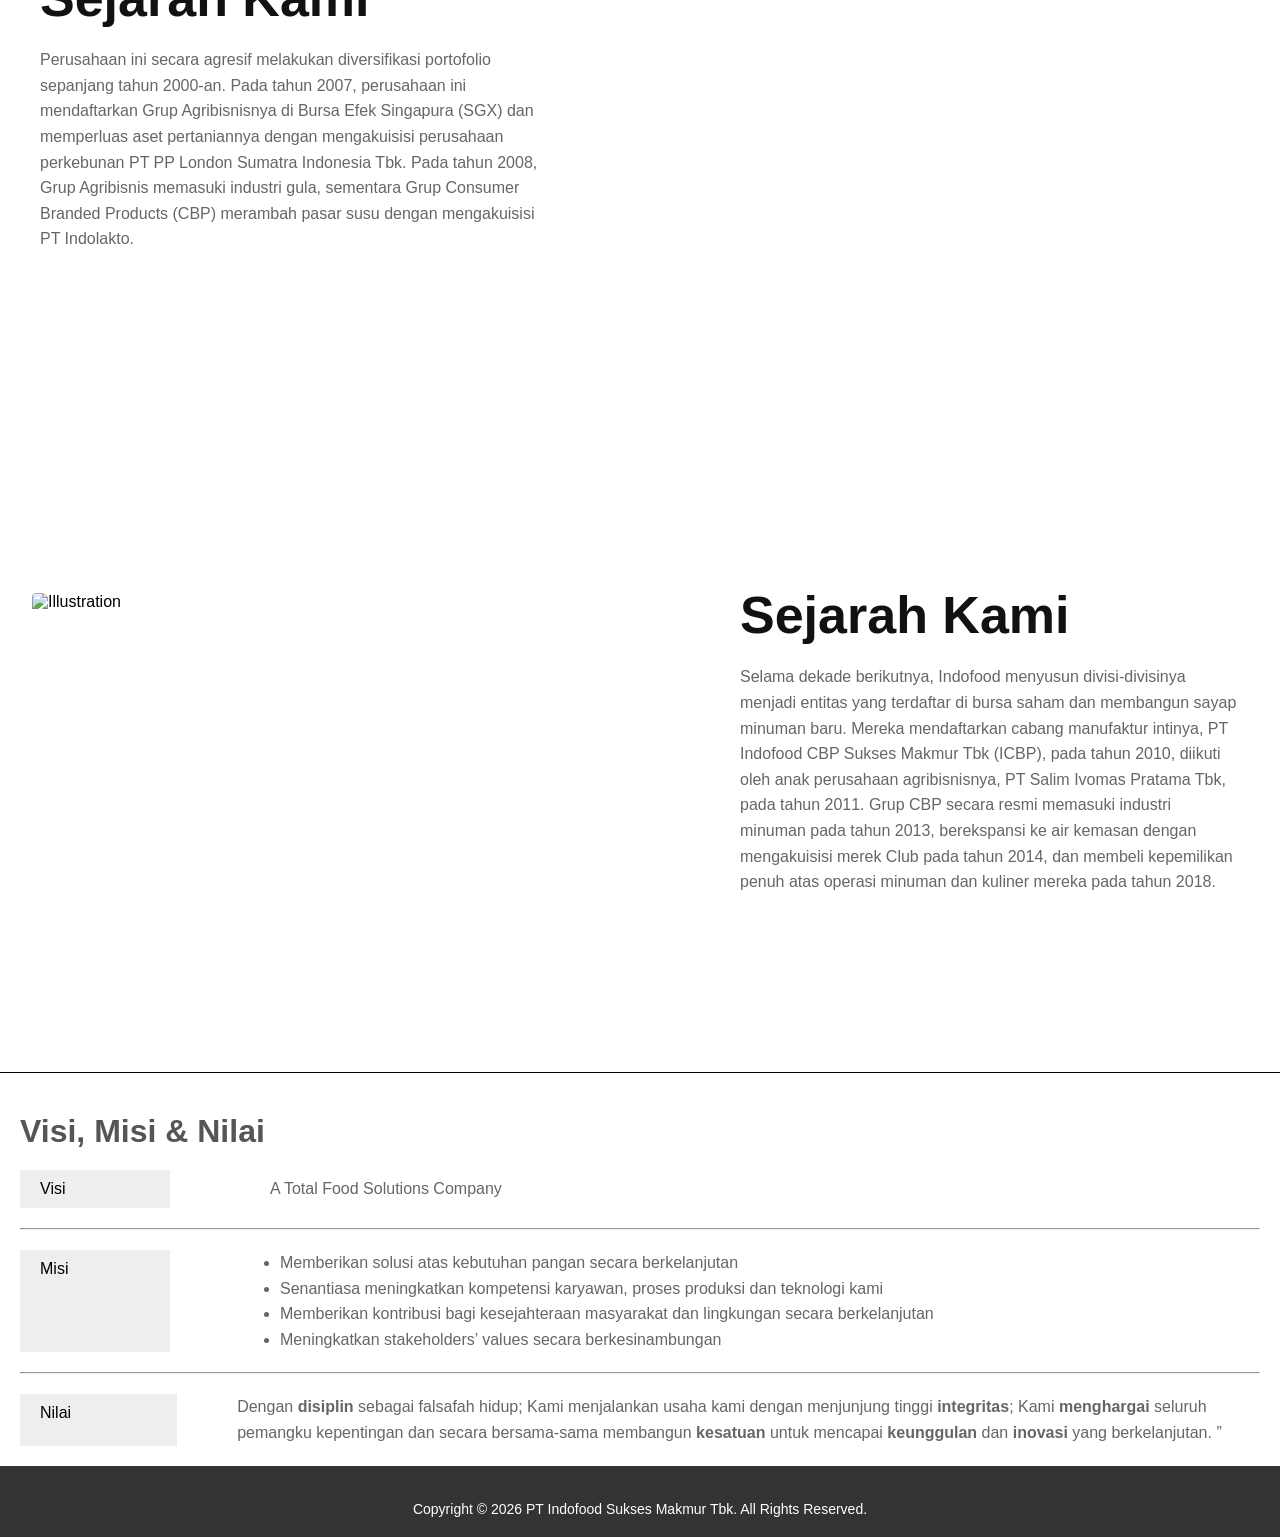
==== commit 4ae407b8: "Add files via upload" ====
--- a/about.html
+++ b/about.html
@@ -6,7 +6,7 @@
     <title>Tentang</title>
     <link rel="stylesheet" href="part2.css">
     <link rel="stylesheet" href="style.css">
-    <link rel="stylesheet" href="responsive.css?v=1">
+    <link rel="stylesheet" href="responsive.css">
 </head>
 <body>
      <nav class="navbar">
@@ -62,12 +62,12 @@
         </div>
     </section>
     <section class="hero"
-     class="hero-image2">
+     <div class="hero-image2">
             <div class="placeholder-art">
                <div class="slideshow-container-2">
                     <img src="Gedung.png" alt="Illustration" class="slide2">
             </div>
-        </div>
+     </div> </div>
         <div class="hero-content">
             <h1><span>Sejarah Kami</span></h1>
             <p>Selama dekade berikutnya, Indofood menyusun divisi-divisinya menjadi entitas yang terdaftar di bursa saham dan membangun sayap minuman baru. Mereka mendaftarkan cabang manufaktur intinya, PT Indofood CBP Sukses Makmur Tbk (ICBP), pada tahun 2010, diikuti oleh anak perusahaan agribisnisnya, PT Salim Ivomas Pratama Tbk, pada tahun 2011. Grup CBP secara resmi memasuki industri minuman pada tahun 2013, berekspansi ke air kemasan dengan mengakuisisi merek Club pada tahun 2014, dan membeli kepemilikan penuh atas operasi minuman dan kuliner mereka pada tahun 2018.</p>
@@ -81,7 +81,7 @@
             Visi
         </div>
         <div style="color:#666; margin-left: 40px; line-height:1.6;">
-        <p>Perusahaan Total Food Solution</p>
+        <p>A Total Food Solutions Company</p>
         </div>
     </div>
     </div>
@@ -105,11 +105,13 @@
             Nilai 
         </div>
         <div style="color:#666; line-height:1.6; margin-bottom:20px; margin-left:40px;">
-            Dengan <b>disiplin</b> sebagai falsafah hidup; Kami menjalankan usaha kami dengan menjunjung tinggi <b>integritas</B>; Kami <b>menghargai</b> seluruh pemangku kepentingan dan secara bersama-sama membangun <b>kesatuan</b> untuk mencapai <b>keunggulan</b> dan <b>inovasi</b> yang berkelanjutan..”
+        Dengan <b>disiplin</b> sebagai falsafah hidup; 
+        Kami menjalankan usaha kami dengan menjunjung tinggi <b>integritas</B>; 
+        Kami <b>menghargai</b> seluruh pemangku kepentingan dan secara bersama-sama membangun <b>kesatuan</b> untuk mencapai <b>keunggulan</b> dan <b>inovasi</b> yang berkelanjutan.    ”
         </div>
     </div>
      <footer style="background-color: #333; color: #fff; padding: 20px; text-align: center;">
     <p style="margin-top: 15px; font-size: 14px;">Copyright &copy; 2026 PT Indofood Sukses Makmur Tbk. All Rights Reserved.</p>
 </footer>
 </body>
-</html>
+</html>
--- a/part2.css
+++ b/part2.css
@@ -12,7 +12,8 @@
     height: 400px;        
     margin-top: 30px;     
     margin-right: 20px;    
-    padding: 20px;           
+    padding: 20px; 
+    margin-bottom: 20px;          
 }
 .slide2 {
     position: relative;
@@ -58,8 +59,6 @@
     color: #666;
     line-height: 1.5;
 }
-/* percobaan */
-/* Container holding the image and floating buttons */
 .slideshow-container-3 {
     position: relative;
     width: 100%;
@@ -70,20 +69,15 @@
     border-radius: 16px;
 }
 
-/* Hide all images by default */
 .slide3 {
     display: none;
     width: 100%;
     height: 100%;
     object-fit: cover;
 }
-
-/* Only show the image that has the active class */
 .slide3.active {
     display: block;
 }
-
-/* Base button styling for both side arrows */
 .slider-btn {
     position: absolute;
     top: 50%;
@@ -99,17 +93,14 @@
     z-index: 10; /* Ensures buttons sit above the images */
 }
 
-/* Hover effect to make buttons darker */
 .slider-btn:hover {
     background-color: rgba(0, 0, 0, 0.8);
 }
 
-/* Pin the previous button to the left edge */
 .prev-btn {
     left: 15px;
 }
 
-/* Pin the next button to the right edge */
 .next-btn {
     right: 15px;
 }
--- a/style.css
+++ b/style.css
@@ -267,7 +267,7 @@
 /* 1. The wrapper container */
 .interactive-trigger {
     display: inline-block;
-    position: relative; /* <-- MAKE SURE THIS IS HERE! */
+    position: relative; 
     visibility: visible !important;
     overflow: visible !important;
 }
@@ -340,60 +340,16 @@
     transition: opacity 0.3s ease, transform 0.4s cubic-bezier(0.25, 1, 0.5, 1);
 }
 
-/* 3. Panel Typography Styles */
 .card-hover-panel h4 { font-size: 16px; color: #0055A1; font-weight: 600; }
 .card-hover-panel p { font-size: 13px; color: #666; line-height: 1.4; }
 .card-link { font-size: 13px; color: #0055A1; font-weight: 600; text-decoration: none; }
 
-/* 4. THE HOVER TRIGGER: Slide up and reveal the details! */
 .card:hover .card-hover-panel {
     opacity: 1;
-    transform: translateY(0); /* Snaps perfectly over the original image */
+    transform: translateY(0); 
     pointer-events: auto;
 }
 
-/* Optional: Make the outer box pop slightly on hover too */
-.card:hover {
-    transform: translateY(-5px);
-    box-shadow: 0 15px 35px rgba(0, 0, 0, 0.1);
-}
-.card-hover-panel {
-    position: absolute;
-    bottom: 0;
-    left: 0;
-    width: 100%;
-    height: 100%; /* Covers the entire box */
-    background: rgba(255, 255, 255, 0.98); /* Clean white background */
-    padding: 25px 20px;
-    
-    display: flex;
-    flex-direction: column;
-    justify-content: center;
-    align-items: center;
-    gap: 10px;
-    
-    /* Hide it completely by default and push it down slightly */
-    opacity: 0;
-    transform: translateY(20px);
-    pointer-events: none;
-    
-    /* Smooth transition slide */
-    transition: opacity 0.3s ease, transform 0.4s cubic-bezier(0.25, 1, 0.5, 1);
-}
-
-/* 3. Panel Typography Styles */
-.card-hover-panel h4 { font-size: 16px; color: #0055A1; font-weight: 600; }
-.card-hover-panel p { font-size: 13px; color: #666; line-height: 1.4; }
-.card-link { font-size: 13px; color: #0055A1; font-weight: 600; text-decoration: none; }
-
-/* 4. THE HOVER TRIGGER: Slide up and reveal the details! */
-.card:hover .card-hover-panel {
-    opacity: 1;
-    transform: translateY(0); /* Snaps perfectly over the original image */
-    pointer-events: auto;
-}
-
-/* Optional: Make the outer box pop slightly on hover too */
 .card:hover {
     transform: translateY(-5px);
     box-shadow: 0 15px 35px rgba(0, 0, 0, 0.1);
--- a/responsive.css
+++ b/responsive.css
@@ -1,150 +1,144 @@
 /* ==========================================================================
-   TATA LETAK MOBILE & TABLET (Maksimal Lebar 768px)
+   1. OPTIMALISASI UNTUK TABLET & LAPTOP KECIL (Maksimal Lebar 992px)
    ========================================================================== */
-@media (max-width: 768px) {
-    /* --- Navbar Mobile (Mencegah teks menu meluap keluar layar) --- */
+@media (max-width: 992px) {
+    /* --- Navigasi --- */
     .navbar {
-        height: auto !important;
-        flex-direction: column !important; /* Menumpuk logo di atas dan menu di bawah */
-        padding: 15px 10px !important;
-        border-radius: 0 0 15px 15px !important;
+        padding: 10px 20px;
+    }
+    .nav-links li {
+        margin: 0 10px; /* Merapatkan menu agar tidak meluap */
     }
 
-    .logo {
-        justify-content: center !important;
-        height: 45px !important;
-        margin-bottom: 12px !important;
-        width: auto !important;
+    /* --- Hero Section (Beranda & Tentang) --- */
+    .hero {
+        flex-direction: column; /* Membuat konten teks dan gambar menumpuk vertikal */
+        padding: 40px 20px;
+        min-height: auto;
+    }
+    .hero-content {
+        margin: 0 0 40px 0;
+        text-align: center;
+    }
+    .hero-content h1 {
+        font-size: 38px; /* Memperkecil ukuran judul */
+    }
+    .hero-buttons {
+        justify-content: center;
+    }
+    .hero-image, .hero-image2 {
+        margin-top: 20px;
+        width: 100%;
     }
 
-    .nav-links {
-        justify-content: center !important;
-        gap: 10px !important;
-        flex-wrap: wrap !important; /* Memaksa link turun otomatis jika layar sempit */
-        width: 100% !important;
+    /* --- Fitur / Layanan Utama --- */
+    .features {
+        flex-wrap: wrap; /* Mengizinkan kartu turun ke bawah jika ruang habis */
+        justify-content: center;
+        gap: 30px;
+        margin-top: 20px;
+        padding: 0 20px 40px 20px;
+    }
+    .card {
+        flex: unset;
+        width: calc(50% - 20px); /* Mengubah susunan menjadi 2 kolom di tablet */
     }
 
-    .nav-links li {
-        margin: 4px 6px !important;
+    /* --- Grid Layanan --- */
+    .grid-container {
+        grid-template-columns: repeat(2, 1fr); /* Mengubah dari 3 kolom menjadi 2 kolom */
     }
 
-    .nav-links a {
-        font-size: 14px !important;
+    /* --- Halaman Kontak (Gaya Inline Berubah ke Flex) --- */
+    .contact-container {
+        flex-direction: column;
+        gap: 40px;
+    }
+    
+    /* Menetralkan paksaan display:flex inline HTML pada halaman kontak */
+    div[style*="display:flex"], div[style*="display: flex"] {
+        flex-direction: column !important;
+        align-items: flex-start !important;
+    }
+    div[style*="margin-left: 90px"] {
+        margin-left: 20px !important;
+    }
+    div[style*="margin-right:60px"] {
+        margin-bottom: 10px;
+    }
+}
+
+/* ==========================================================================
+   2. OPTIMALISASI UNTUK PONSEL / SMARTPHONE (Maksimal Lebar 600px)
+   ========================================================================== */
+@media (max-width: 600px) {
+    /* --- Navigasi Mobile Sederhana --- */
+    .navbar {
+        height: auto;
+        flex-direction: column; /* Menumpuk logo dan menu secara vertikal */
+        padding: 15px;
+        border-radius: 0 0 12px 12px;
+    }
+    .logo {
+        justify-content: center;
+        height: 50px;
+        margin-bottom: 10px;
+    }
+    .nav-links {
+        flex-wrap: wrap;
+        justify-content: center;
+        gap: 10px;
+    }
+    .nav-links li {
+        margin: 5px 8px;
+    }
+    .btn {
+        padding: 8px 16px;
+        font-size: 13px;
     }
 
-    .btn {
-        padding: 8px 16px !important;
-        font-size: 13px !important;
+    /* --- Hero Section Ponsel --- */
+    .hero-content h1 {
+        font-size: 28px; /* Menyesuaikan judul untuk layar ponsel */
+    }
+    .hero-content p {
+        font-size: 14px;
+    }
+    .slideshow-container, .slideshow-container-2, .slideshow-container-3 {
+        height: 240px; /* Membatasi tinggi slider agar pas di layar ponsel */
     }
 
-    /* --- Hero Section Mobile --- */
-    .hero {
-        flex-direction: column !important;
-        text-align: center !important;
-        padding: 40px 20px !important;
-        min-height: auto !important;
+    /* --- Fitur Menjadi 1 Kolom Penuh --- */
+    .card {
+        width: 100%; /* Kartu Bogasari, CBP, dll. mengambil lebar penuh */
     }
 
-    .hero-content {
-        max-width: 100% !important;
-        margin: 0 0 30px 0 !important;
+    /* --- Grid Layanan Menjadi 1 Kolom Penuh --- */
+    .grid-container {
+        grid-template-columns: 1fr; /* Mi Instan, Susu, dll menumpuk 1 kolom ke bawah */
+        padding: 10px;
+    }
+    .grid-img {
+        height: 160px; /* Memperkecil gambar produk di ponsel */
     }
 
-    .hero-content h1 {
-        font-size: 30px !important; /* Pas untuk ukuran lebar 509px */
-        line-height: 1.2 !important;
-        word-wrap: break-word !important;
+    /* --- Formulir Kontak --- */
+    .school-form-body {
+        padding: 15px;
+    }
+    .school-form-header .header-title {
+        font-size: 12px;
     }
 
-    .hero-content p {
-        font-size: 14px !important;
-        padding: 0 !important;
-    }
-
-    .hero-buttons {
-        justify-content: center !important;
-    }
-
-    .hero-image, .hero-image2 {
-        margin: 20px 0 0 0 !important;
-        width: 100% !important;
-    }
-
-    .slideshow-container, .slideshow-container-2, .slideshow-container-3 {
-        height: 250px !important;
-        margin: 0 auto !important;
-    }
-
-    /* --- Kartu Fitur Menjadi Satu Kolom Penuh --- */
-    .features {
-        flex-direction: column !important;
-        align-items: center !important;
-        gap: 20px !important;
-        margin-top: 30px !important;
-        padding: 0 20px !important;
-    }
-
-    .card {
-        width: 100% !important;
-        max-width: 360px !important;
-        margin: 0 auto !important;
-    }
-
-    /* --- Grid Layanan Menjadi Satu Kolom Penuh --- */
-    .grid-container {
-        grid-template-columns: 1fr !important;
-        padding: 10px !important;
-    }
-    
-    .grid-img {
-        height: 180px !important;
-    }
-
-    /* --- Pembersihan Elemen Kontak & Halaman Tentang --- */
-    .contact-container {
-        flex-direction: column !important;
-        gap: 30px !important;
-    }
-
-    div[style*="display:flex"], div[style*="display: flex"] {
-        flex-direction: column !important;
-        align-items: center !important;
-    }
-
+    /* --- Reset Elemen Inline Style Global yang Lebar --- */
     div[style*="width:150px"], div[style*="width:260px"] {
         width: 100% !important;
-        margin: 0 0 10px 0 !important;
-        text-align: center !important;
+        margin-right: 0 !important;
+        margin-left: 0 !important;
+        text-align: center;
     }
-
-    ul[style*="margin-left: 90px"], div[style*="margin-left:40px"], div[style*="margin-left: 20px"] {
-        margin-left: 0 !important;
-        text-align: center !important;
-       
-        padding: 0 !important;
+    ul[style*="margin-left: 90px"], div[style*="margin-left:40px"] {
+        margin-left: 10px !important;
+        padding-left: 15px;
     }
-}
-/* ==========================================================================
-   TATA LETAK LAPTOP KECIL / MEDIUM (Lebar 769px sampai 1200px)
-   ========================================================================== */
-@media (min-width: 769px) and (max-width: 1200px) {
-    .navbar {
-        padding: 15px 30px !important; /* Memberikan ruang ekstra di sisi samping */
-    }
-    
-    .nav-links li {
-        margin: 0 12px !important; /* Merapatkan jarak antar menu agar pas di laptop kecil */
-    }
-    
-    .nav-links a {
-        font-size: 14px !important; /* Sedikit memperkecil teks menu */
-    }
-
-    .hero-content h1 {
-        font-size: 42px !important; /* Mengurangi font hero desktop agar tidak kebesaran */
-    }
-    
-    .card {
-        margin: 0 15px !important; /* Menyetel margin luar kartu agar seimbang */
-    }
-}
+}
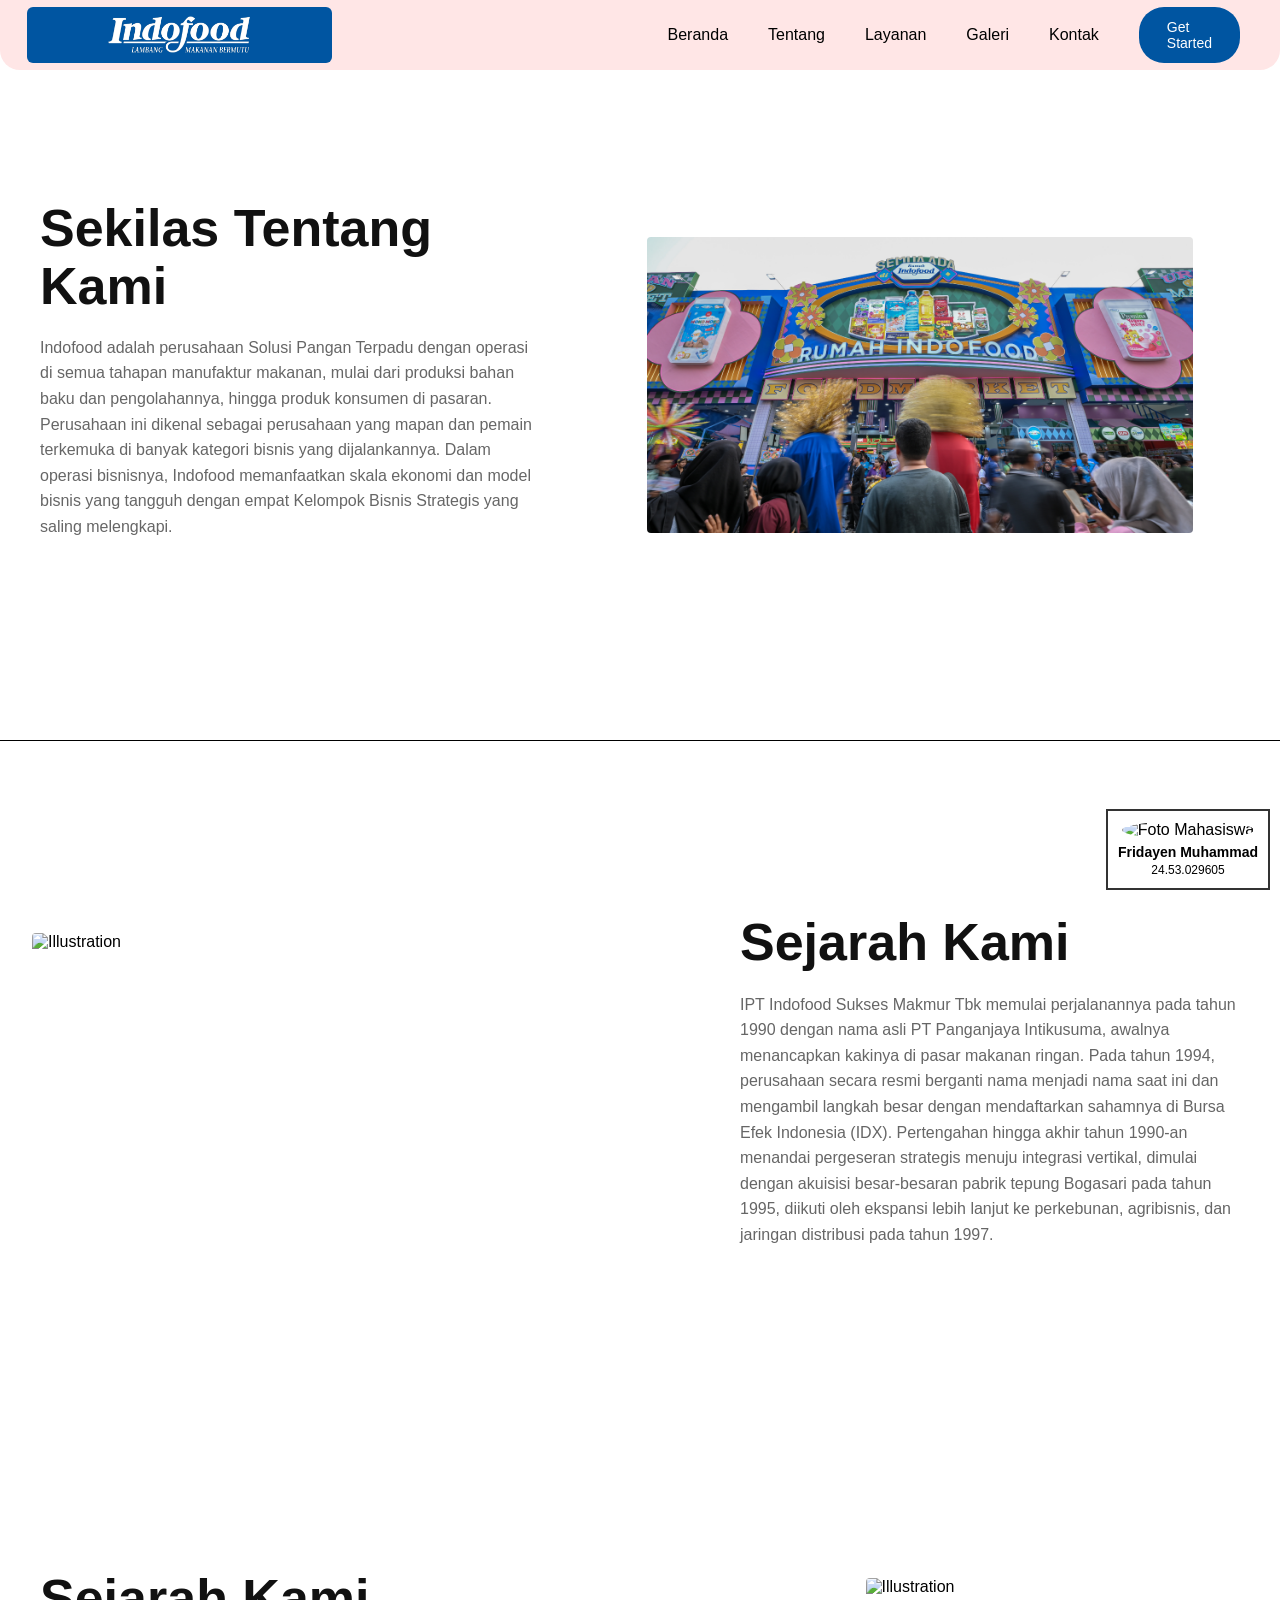
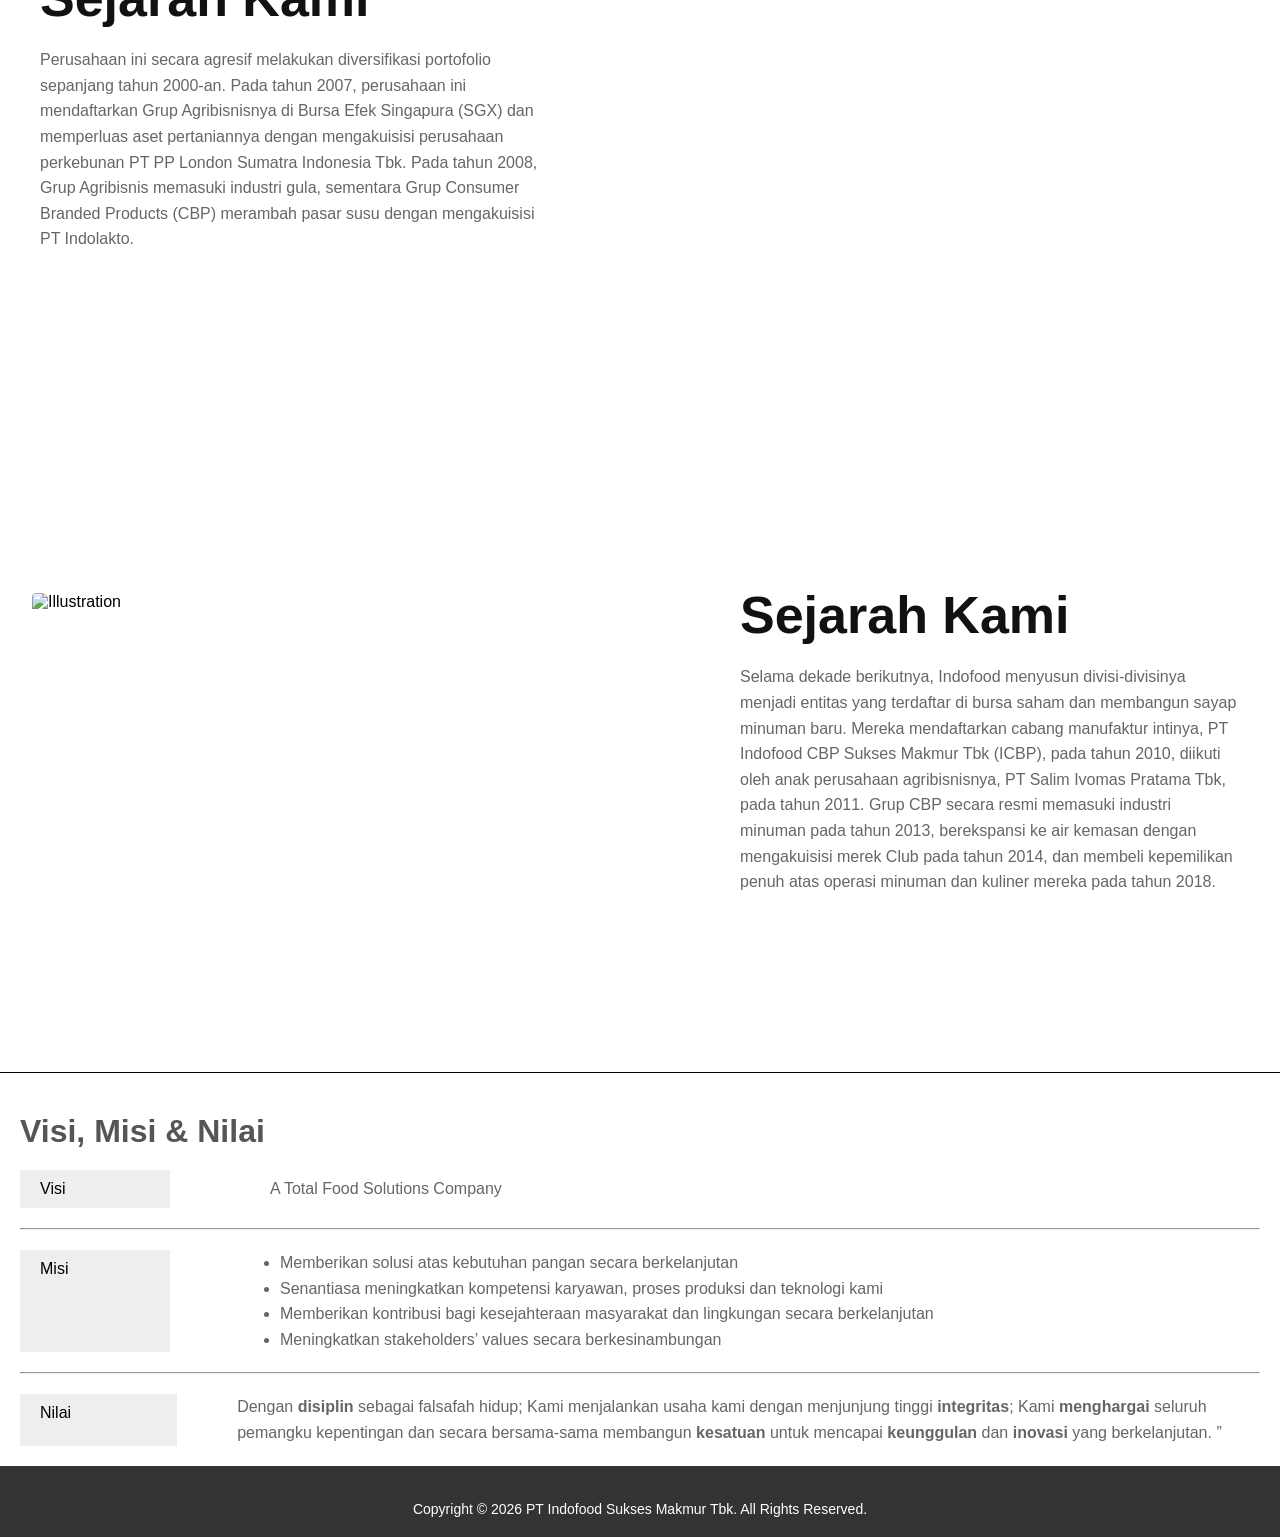
==== commit 551e9a44: "Update about.html" ====
--- a/about.html
+++ b/about.html
@@ -113,5 +113,10 @@
      <footer style="background-color: #333; color: #fff; padding: 20px; text-align: center;">
     <p style="margin-top: 15px; font-size: 14px;">Copyright &copy; 2026 PT Indofood Sukses Makmur Tbk. All Rights Reserved.</p>
 </footer>
+    <div style="position: fixed; bottom: 10px; right: 10px; background-color: rgba(255, 255, 255, 0.9); border: 2px solid #333; padding: 10px; text-align: center;">
+        <img src="WhatsApp Image 2026-03-14 at 22.16.09.jpeg" alt="Foto Mahasiswa" style="width: 50px; height: 50px; border-radius: 50%;"><br>
+        <strong style="font-size: 14px; margin-top: 5px; display: block;">Fridayen Muhammad</strong>
+        <span style="font-size: 12px;">24.53.029605</span>
+    </div>
 </body>
-</html>+</html>
--- a/part2.css
+++ b/part2.css
@@ -13,7 +13,8 @@
     margin-top: 30px;     
     margin-right: 20px;    
     padding: 20px; 
-    margin-bottom: 20px;          
+    margin-bottom: 20px;
+    z-index:1;
 }
 .slide2 {
     position: relative;
@@ -103,4 +104,4 @@
 
 .next-btn {
     right: 15px;
-}+}
--- a/style.css
+++ b/style.css
@@ -129,6 +129,7 @@
     font-size: 16px;
     line-height: 1.6;
     margin-bottom: 30px;
+    z-index: 1000;
 }
 
 .hero-image {
@@ -353,4 +354,4 @@
 .card:hover {
     transform: translateY(-5px);
     box-shadow: 0 15px 35px rgba(0, 0, 0, 0.1);
-}+}
